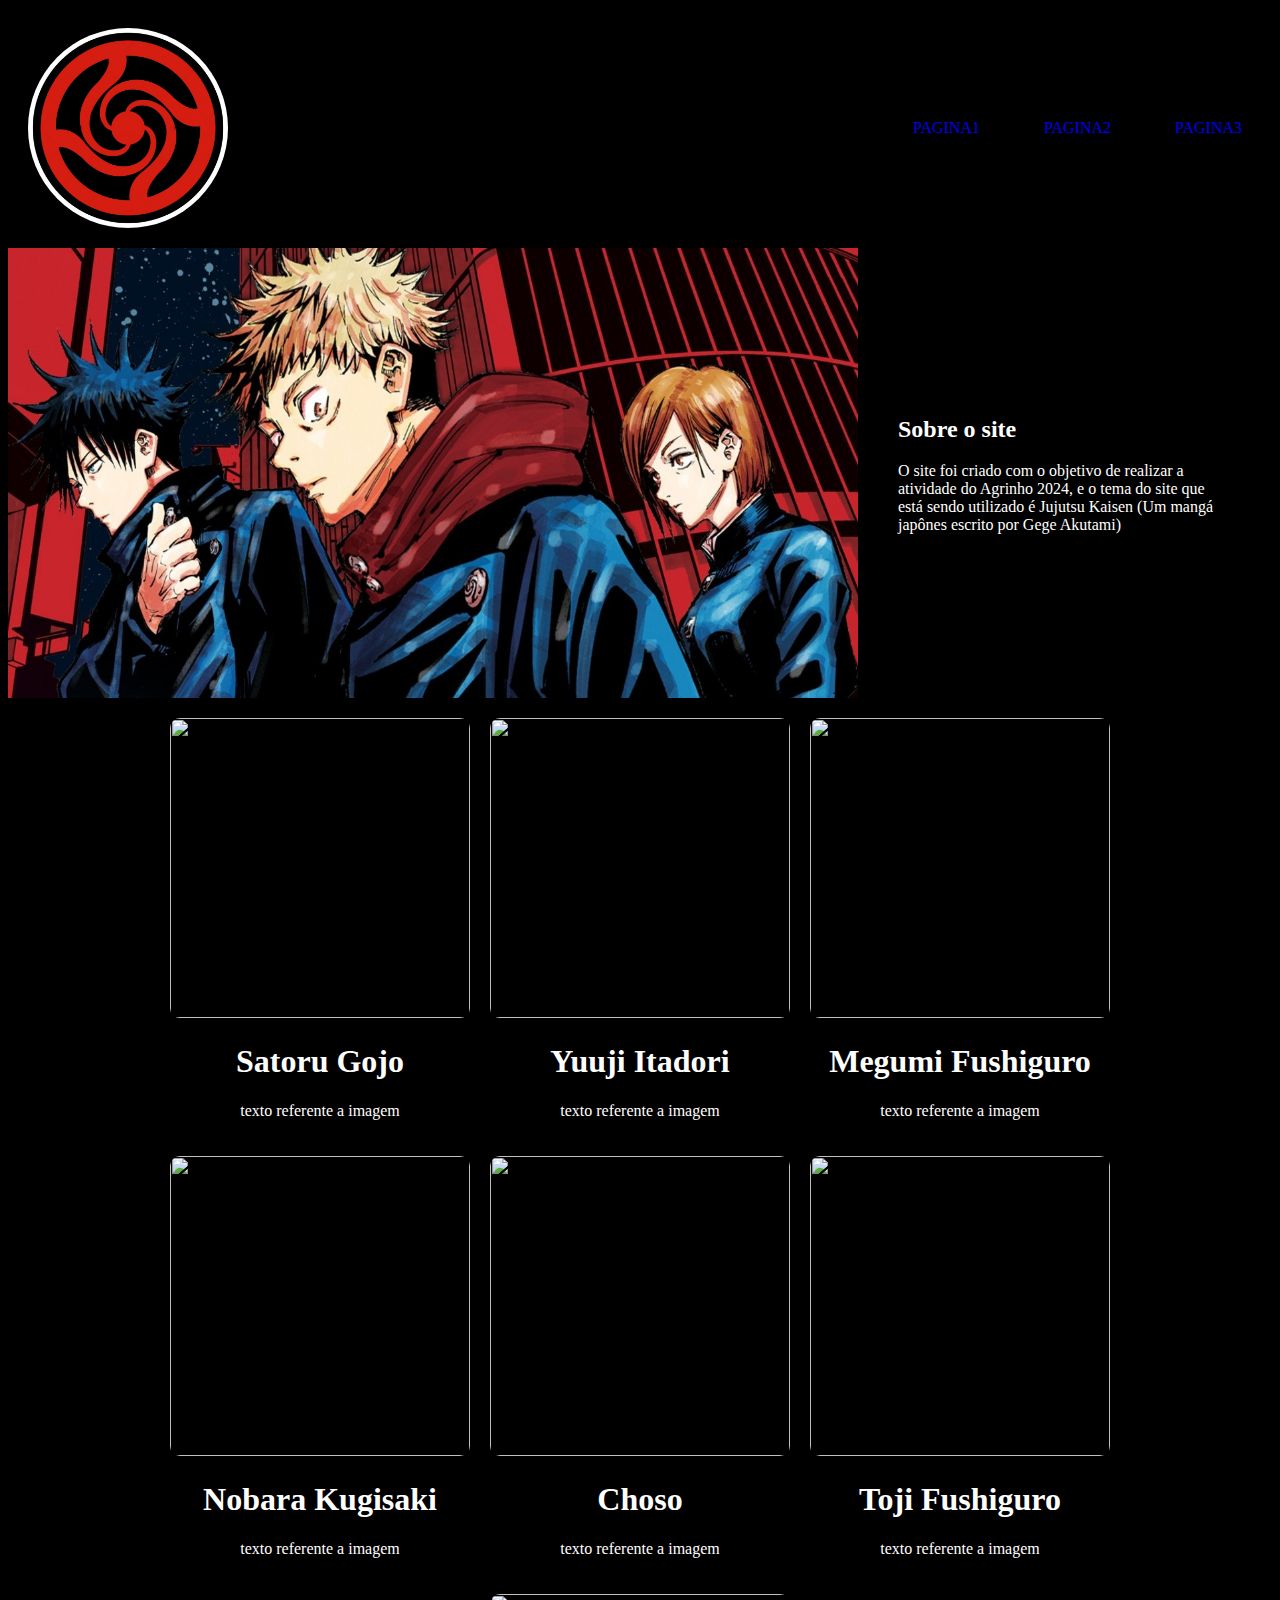
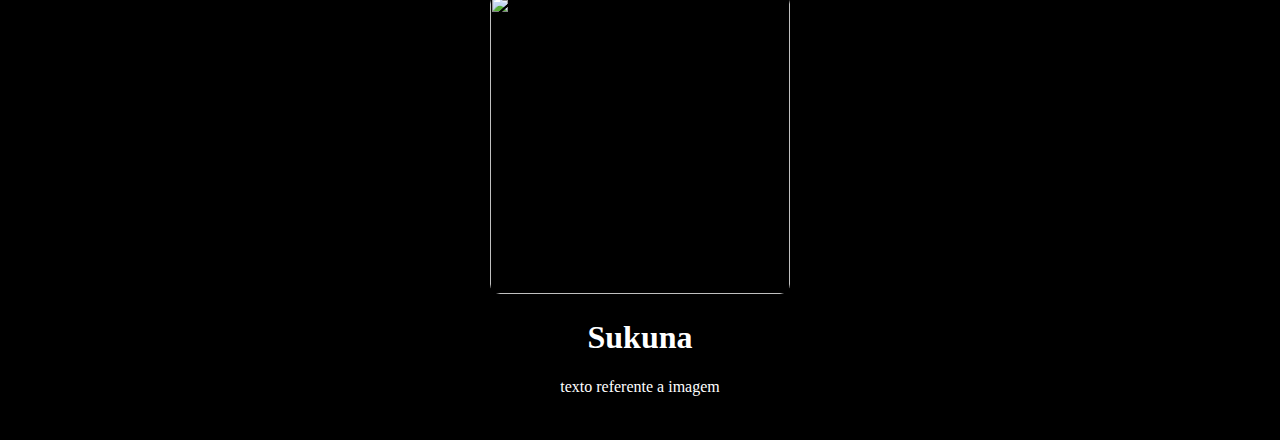
==== index.html @ e688b6fe "." ====
<!DOCTYPE html>
<html lang="pt-br">
<head>
    <meta charset="UTF-8">
    <meta name="viewport" content="width=device-width, initial-scale=1.0">
    <link rel="stylesheet" href="style.css">
    <title>Agrinho 2024</title>
</head>
<body>
    <header class="cabecalho">
        <img src="Imagens/LogoP.jpeg" alt="" class="cabecalho-imagem">
        <nav class="cabecalho-menu">
            <ul class="cabecalho-menu-lista">
                <li class="cabecalho-menu-listaitem"><a href="Página 1/pagina1.html">pagina1</a>
            
                </li>
                <li class="cabecalho-menu-listaitem"><a href="Página 2/pagina2.html">pagina2</a>
                    
                </li>
                <li class="cabecalho-menu-listaitem"><a href="Página 3/pagina3.html">pagina3</a>
                    
                </li>
            </ul>
        </nav>

    </header>
    <main class="principal">
       <section class="sobre">
        <img src="Imagens/JujutsuP.jpg" alt="" class="sobre_imagem">
        <div class="sobre_texto">
            <h2 class="sobre_texto-titulo">Sobre o site</h2>
            <p class="sobre_texto-conteudo">
                O site foi criado com o objetivo de realizar a atividade do Agrinho 2024, e o tema do site que está sendo utilizado é Jujutsu Kaisen (Um mangá japônes escrito por Gege Akutami)
            </p>

        </div>
       </section>
       <section class="elementos">
        <div class="elementos__div">
            <img src="Imagens/GojoP.jpg" alt="" class="elementos__imagem">
            <h1 class="elementos__titulo">
                Satoru Gojo
            </h1>
            <p class="elementos__texto">
                texto referente a imagem
            </p>
        </div>
        <div class="elementos__div">
            <img src="Imagens/YujiP.jpg" alt="" class="elementos__imagem">
            <h1 class="elementos__titulo">
                Yuuji Itadori
            </h1>
            <p class="elementos__texto">
                texto referente a imagem
            </p>
        </div>
        <div class="elementos__div">
            <img src="Imagens/MegumiP.jpg" alt="" class="elementos__imagem">
            <h1 class="elementos__titulo">
                Megumi Fushiguro
            </h1>
            <p class="elementos__texto">
                texto referente a imagem
            </p>
        </div>
        <div class="elementos__div">
            <img src="Imagens/NobaraP.jpg" alt="" class="elementos__imagem">
            <h1 class="elementos__titulo">
                Nobara Kugisaki
            </h1>
            <p class="elementos__texto">
                texto referente a imagem
            </p>
        </div>
        <div class="elementos__div">
            <img src="Imagens/ChosoP.jpg" alt="" class="elementos__imagem">
            <h1 class="elementos__titulo">
                Choso
            </h1>
            <p class="elementos__texto">
                texto referente a imagem
            </p>
        </div>
        <div class="elementos__div">
            <img src="Imagens/TojiFushiguroP.jpg" alt="" class="elementos__imagem">
            <h1 class="elementos__titulo">
                Toji Fushiguro
            </h1>
            <p class="elementos__texto">
                texto referente a imagem
            </p>
        </div>
        <div class="elementos__div">
            <img src="Imagens/SukunaP.jpg" alt="" class="elementos__imagem">
            <h1 class="elementos__titulo">
                Sukuna
            </h1>
            <p class="elementos__texto">
                texto referente a imagem
            </p>
        </div>
            </section>

    </main>
    <footer class="rodape">


    </footer>


</body>
</html>
---- style.css ----
body{

    background-color: black
  
  }
  
  .cabecalho{
    display: flex;
    align-items: center;
    justify-content: space-between;
  }
  
  .cabecalho-imagem{
      width: 200px;
      height: 200px;
      border-radius: 50%;
      padding: 20px;
      
  }

  .cabecalho-menu-listaitem{

    display: inline;
    text-transform: uppercase;
    margin: 30px;
    
}

.sobre{
  display: flex;
  justify-content: center;
  align-items: center;

}

.sobre_texto{
  padding: 40px;
  color: white;
}

.elementos{
  display: flex;
  justify-content: center;
  align-items: center;
  flex-wrap: wrap;
  gap: 20px;
  padding: 20px;
}

.elementos__div{
  text-align: center;
}

.elementos__imagem{
  width: 300px;
  height: 300px;
  border-radius: 10px;
}

.elementos__titulo{
  color: white;
}

.elementos__texto{
  color: white;
}

.sobre_texto-titulo{
  color: white;
}

a {
text-decoration: none;
}

.sobre_imagem{
  width: 850px;
  height: 450px;
}
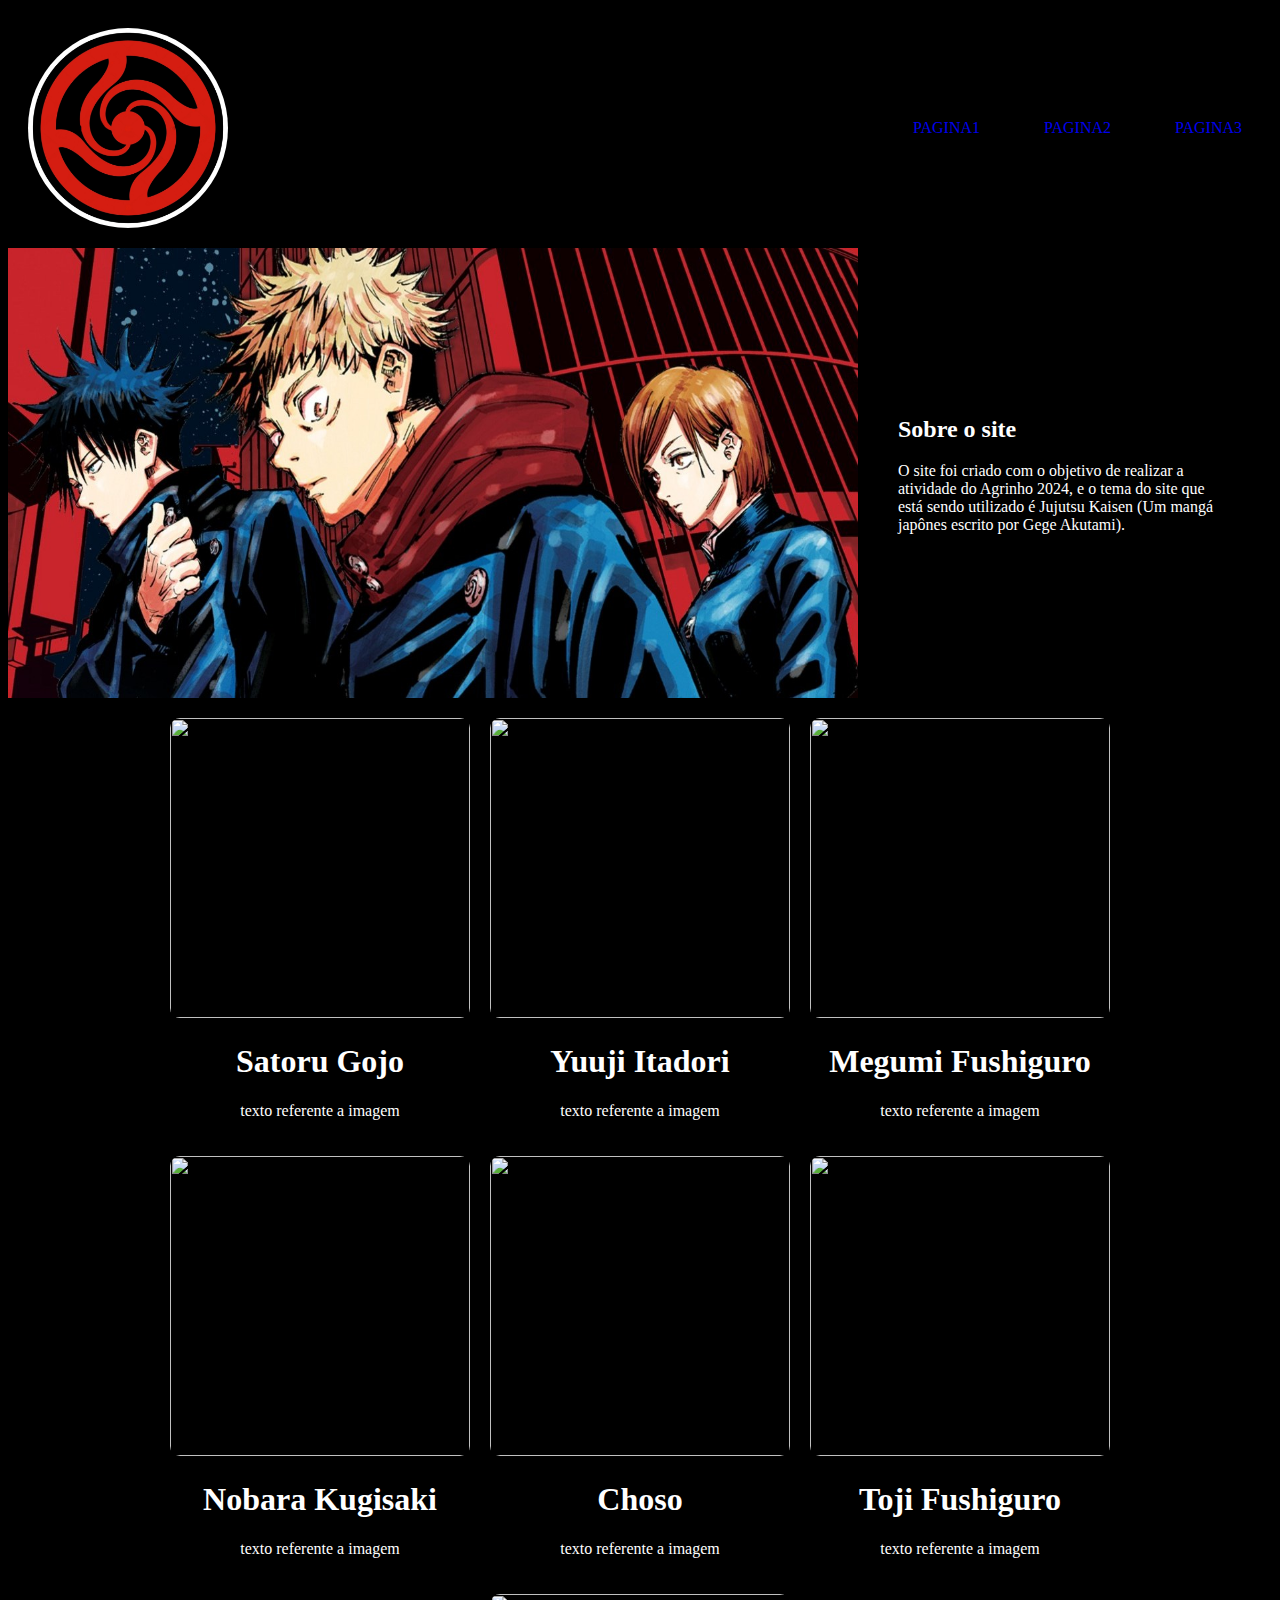
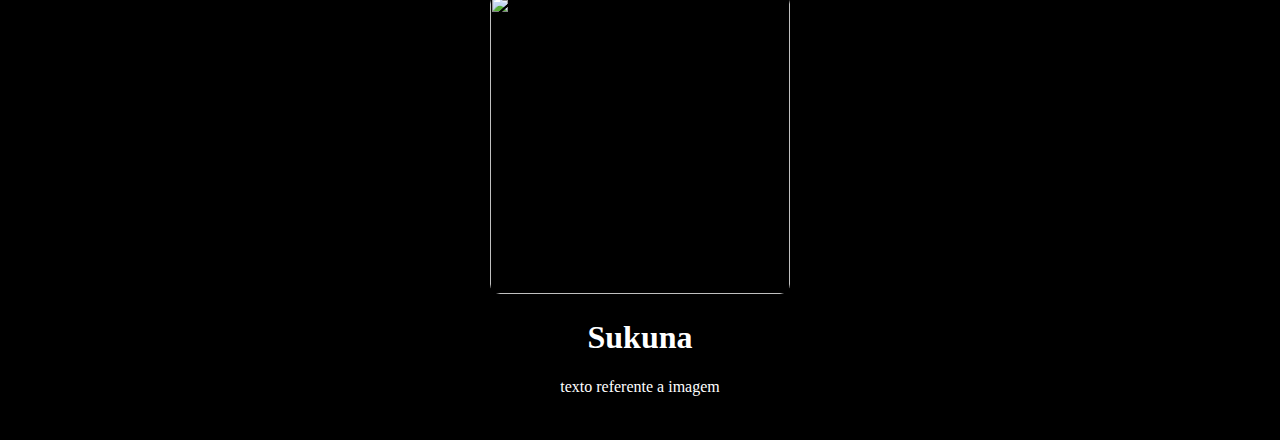
==== commit 59d12342: "." ====
--- a/index.html
+++ b/index.html
@@ -30,7 +30,7 @@
         <div class="sobre_texto">
             <h2 class="sobre_texto-titulo">Sobre o site</h2>
             <p class="sobre_texto-conteudo">
-                O site foi criado com o objetivo de realizar a atividade do Agrinho 2024, e o tema do site que está sendo utilizado é Jujutsu Kaisen (Um mangá japônes escrito por Gege Akutami)
+                O site foi criado com o objetivo de realizar a atividade do Agrinho 2024, e o tema do site que está sendo utilizado é Jujutsu Kaisen (Um mangá japônes escrito por Gege Akutami).
             </p>
 
         </div>
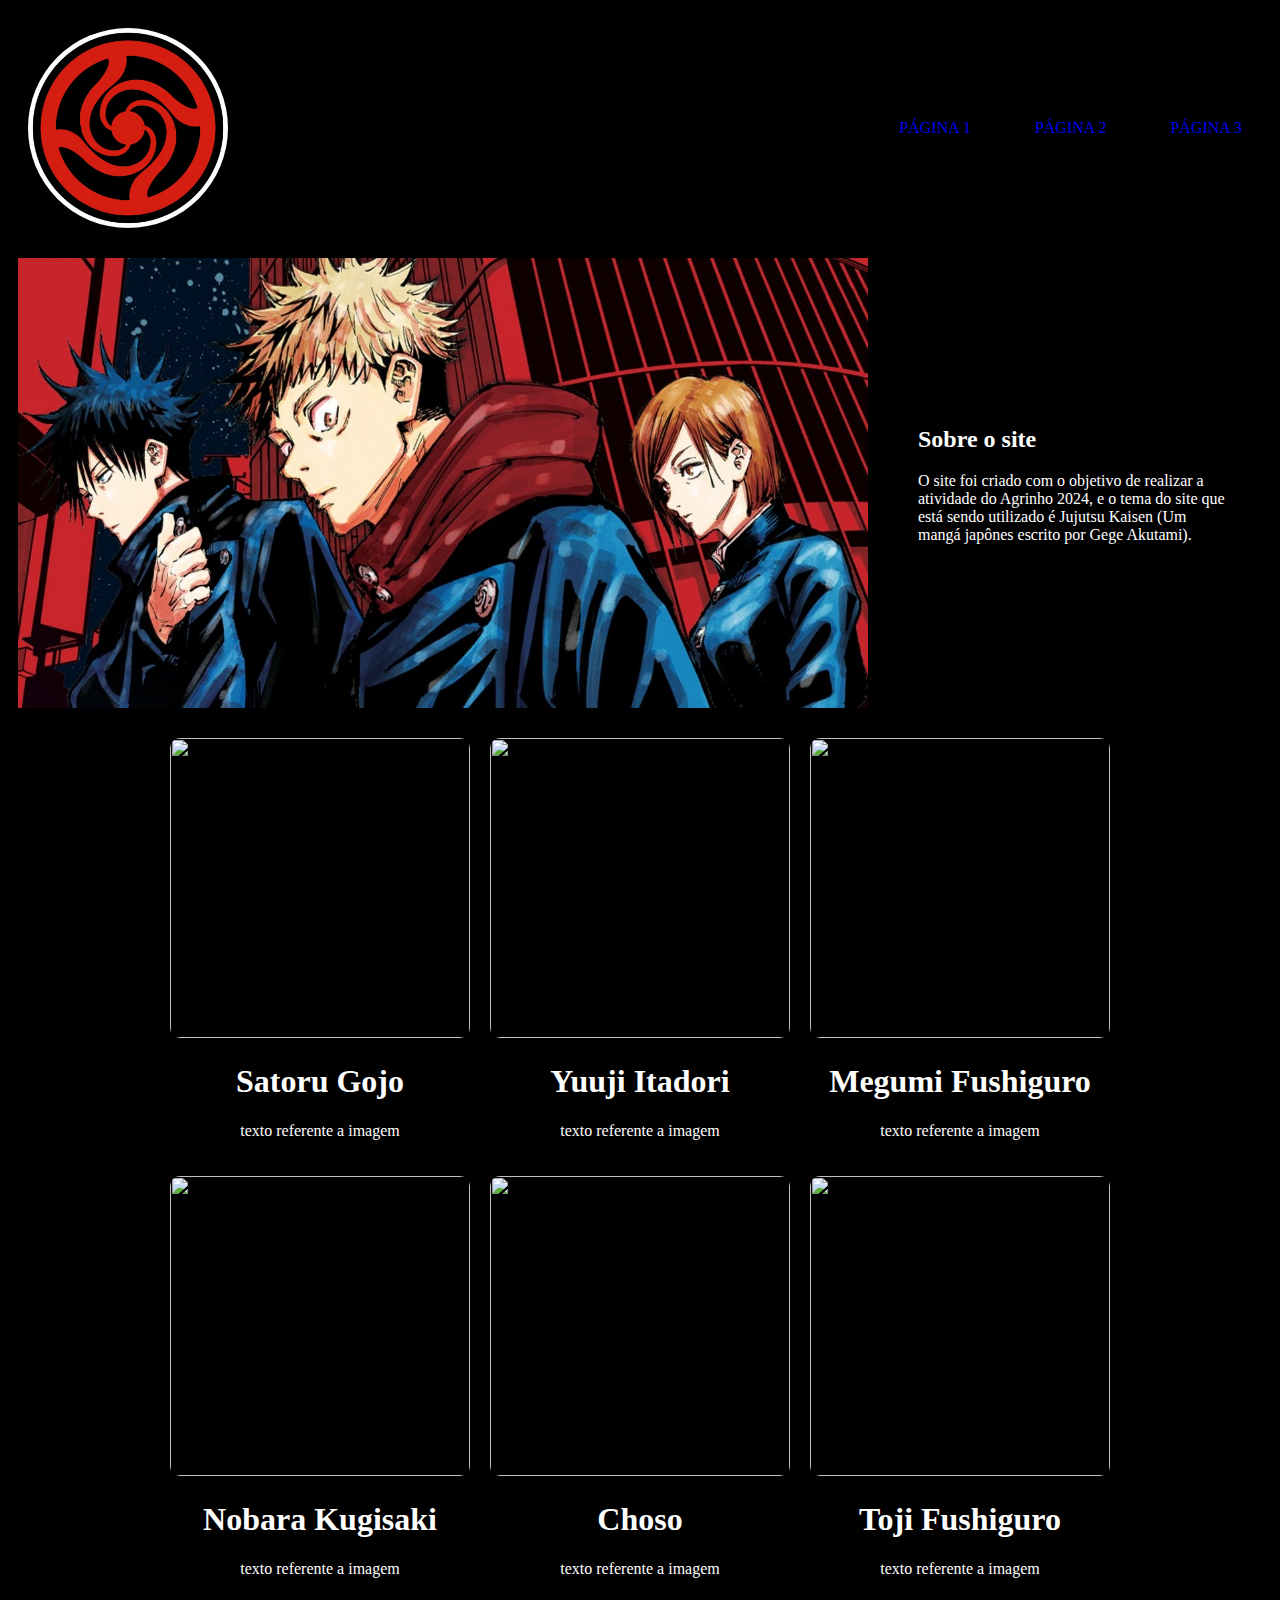
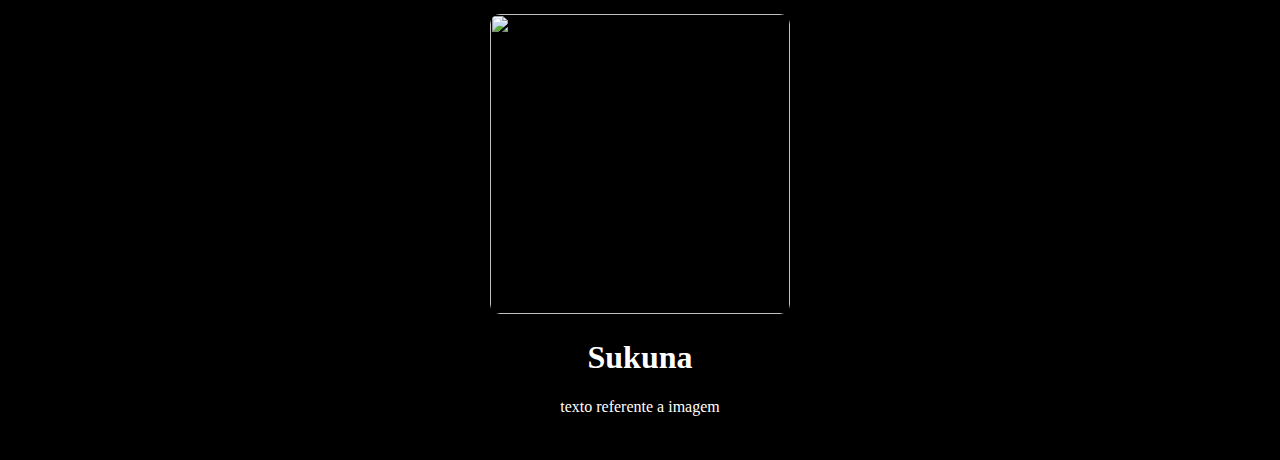
==== commit 3d534ed9: "." ====
--- a/index.html
+++ b/index.html
@@ -11,13 +11,13 @@
         <img src="Imagens/LogoP.jpeg" alt="" class="cabecalho-imagem">
         <nav class="cabecalho-menu">
             <ul class="cabecalho-menu-lista">
-                <li class="cabecalho-menu-listaitem"><a href="Página 1/pagina1.html">pagina1</a>
+                <li class="cabecalho-menu-listaitem"><a href="Página 1/pagina1.html">Página 1</a>
             
                 </li>
-                <li class="cabecalho-menu-listaitem"><a href="Página 2/pagina2.html">pagina2</a>
+                <li class="cabecalho-menu-listaitem"><a href="Página 2/pagina2.html">Página 2</a>
                     
                 </li>
-                <li class="cabecalho-menu-listaitem"><a href="Página 3/pagina3.html">pagina3</a>
+                <li class="cabecalho-menu-listaitem"><a href="Página 3/pagina3.html">Página 3</a>
                     
                 </li>
             </ul>
--- a/style.css
+++ b/style.css
@@ -76,4 +76,9 @@
 .sobre_imagem{
   width: 850px;
   height: 450px;
+  margin: 10px;
+}
+
+.cabecalho-menu-lista{
+  color: white;
 }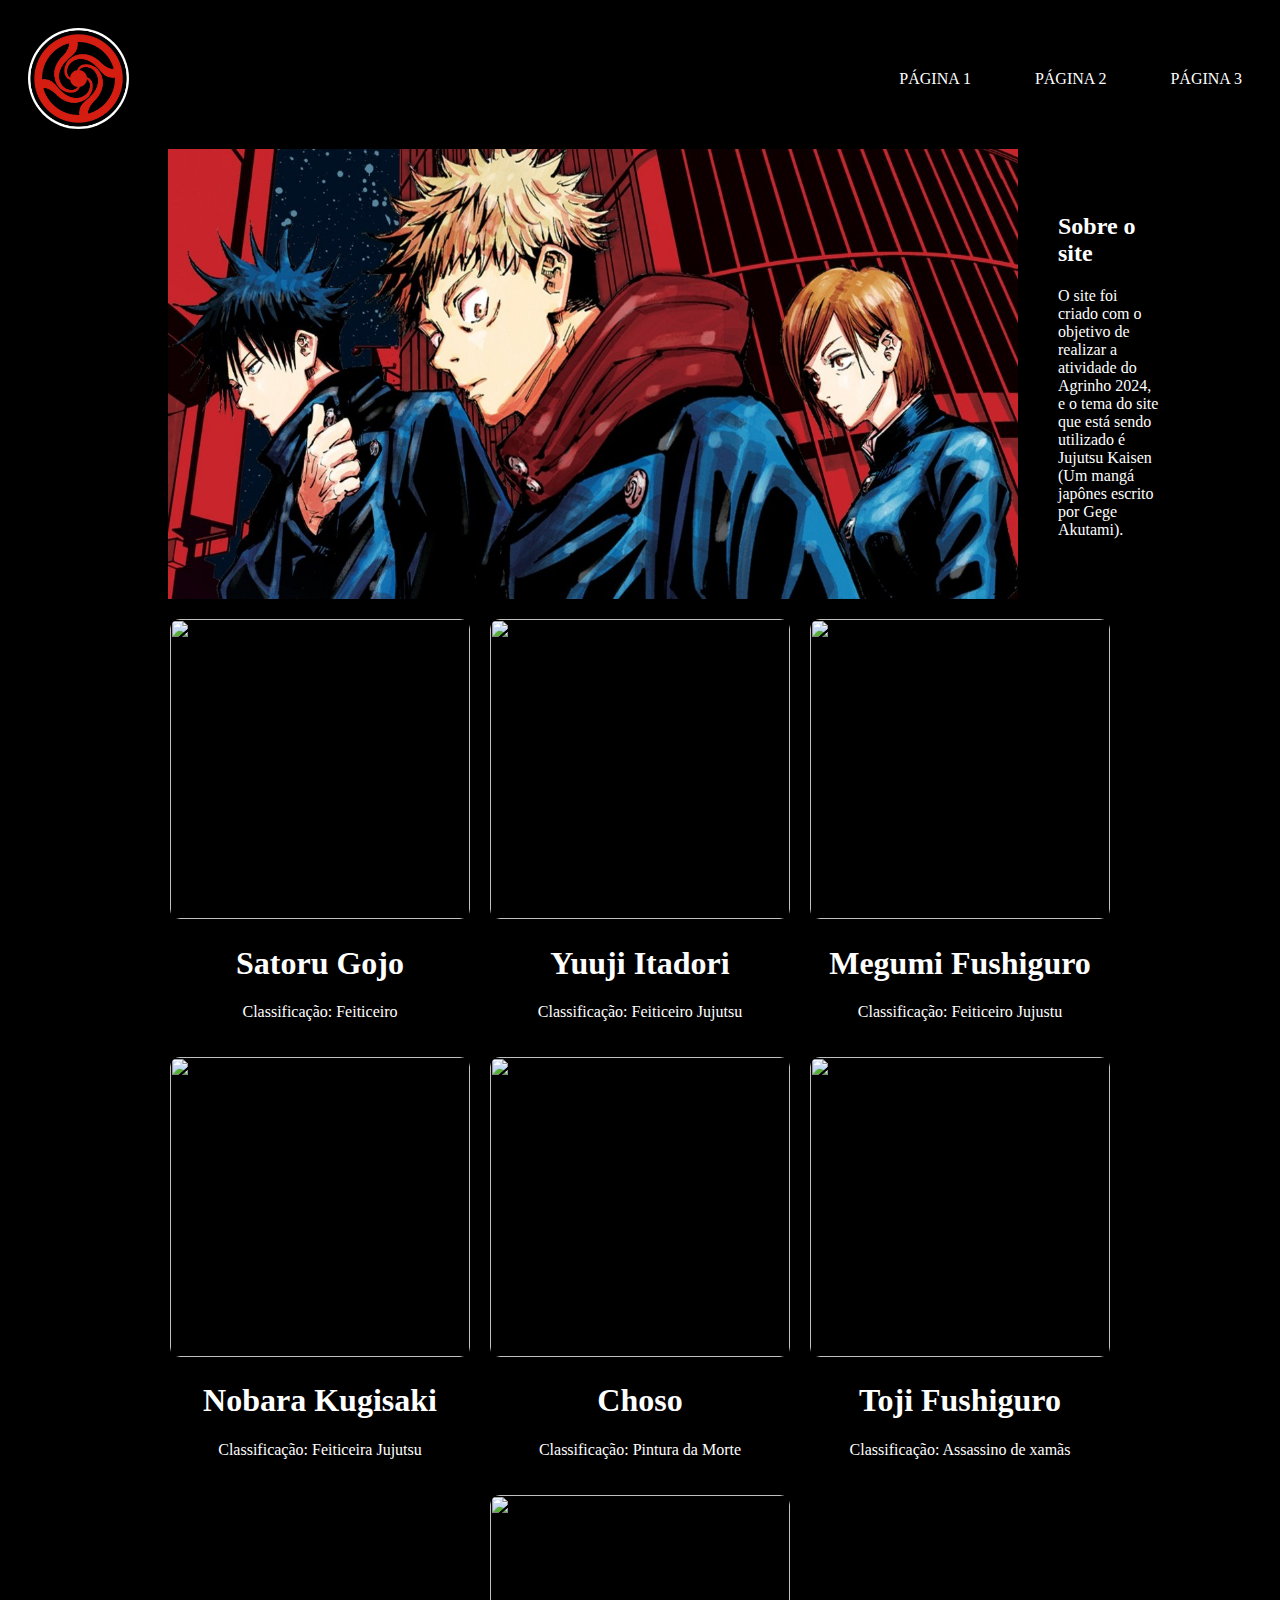
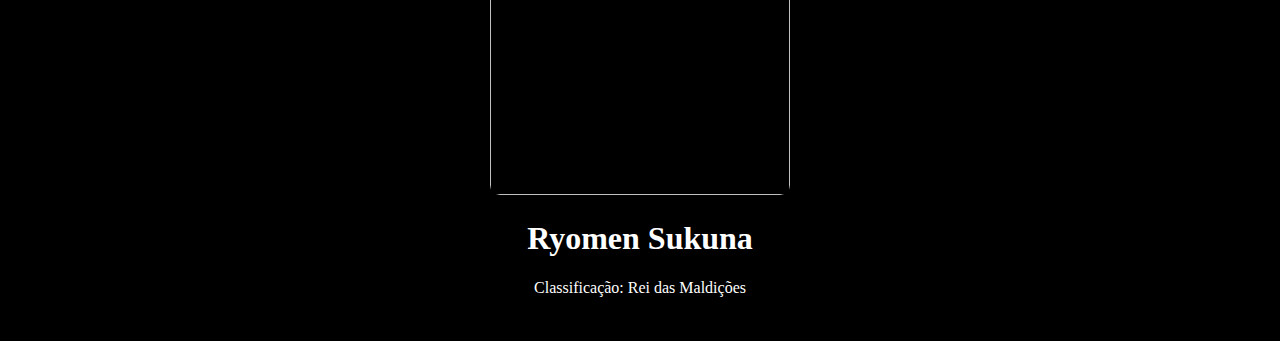
==== commit 207b7c80: "." ====
--- a/index.html
+++ b/index.html
@@ -42,7 +42,7 @@
                 Satoru Gojo
             </h1>
             <p class="elementos__texto">
-                texto referente a imagem
+                Classificação: Feiticeiro
             </p>
         </div>
         <div class="elementos__div">
@@ -51,7 +51,7 @@
                 Yuuji Itadori
             </h1>
             <p class="elementos__texto">
-                texto referente a imagem
+                Classificação: Feiticeiro Jujutsu
             </p>
         </div>
         <div class="elementos__div">
@@ -60,7 +60,7 @@
                 Megumi Fushiguro
             </h1>
             <p class="elementos__texto">
-                texto referente a imagem
+                Classificação: Feiticeiro Jujustu
             </p>
         </div>
         <div class="elementos__div">
@@ -69,7 +69,7 @@
                 Nobara Kugisaki
             </h1>
             <p class="elementos__texto">
-                texto referente a imagem
+                Classificação: Feiticeira Jujutsu
             </p>
         </div>
         <div class="elementos__div">
@@ -78,7 +78,7 @@
                 Choso
             </h1>
             <p class="elementos__texto">
-                texto referente a imagem
+                Classificação: Pintura da Morte
             </p>
         </div>
         <div class="elementos__div">
@@ -87,16 +87,16 @@
                 Toji Fushiguro
             </h1>
             <p class="elementos__texto">
-                texto referente a imagem
+                Classificação: Assassino de xamãs
             </p>
         </div>
         <div class="elementos__div">
             <img src="Imagens/SukunaP.jpg" alt="" class="elementos__imagem">
             <h1 class="elementos__titulo">
-                Sukuna
+                Ryomen Sukuna
             </h1>
             <p class="elementos__texto">
-                texto referente a imagem
+                Classificação: Rei das Maldições
             </p>
         </div>
             </section>
--- a/style.css
+++ b/style.css
@@ -11,8 +11,7 @@
   }
   
   .cabecalho-imagem{
-      width: 200px;
-      height: 200px;
+      width: 8%;
       border-radius: 50%;
       padding: 20px;
       
@@ -36,6 +35,7 @@
 .sobre_texto{
   padding: 40px;
   color: white;
+  margin-right: 71px;
 }
 
 .elementos{
@@ -76,9 +76,17 @@
 .sobre_imagem{
   width: 850px;
   height: 450px;
-  margin: 10px;
+  margin-left: 160px;
 }
 
-.cabecalho-menu-lista{
+.cabecalho-menu-listaitem a{
   color: white;
-}+}
+
+.cabecalho-menu-listaitem a:hover{
+  color: purple
+ }
+ 
+ .cabecalho-menu-listaitem a:active{
+     color: red;
+ }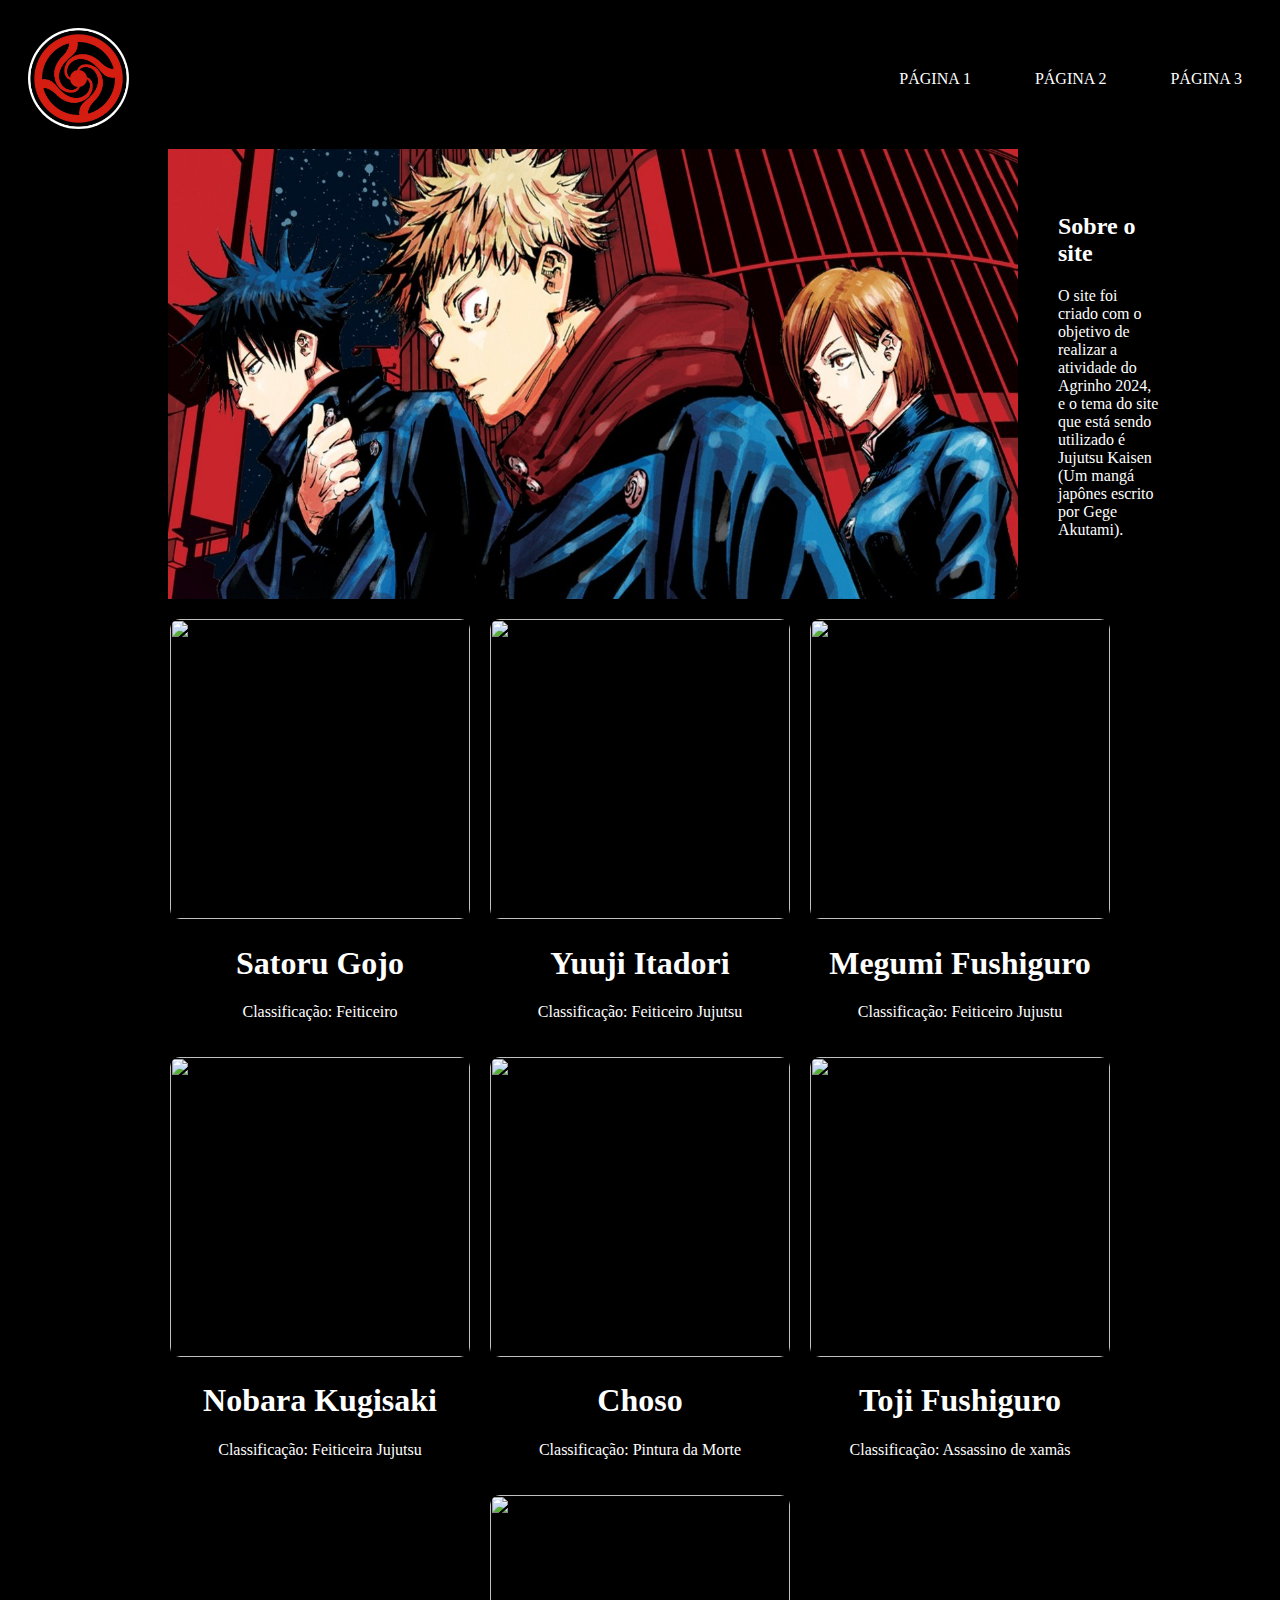
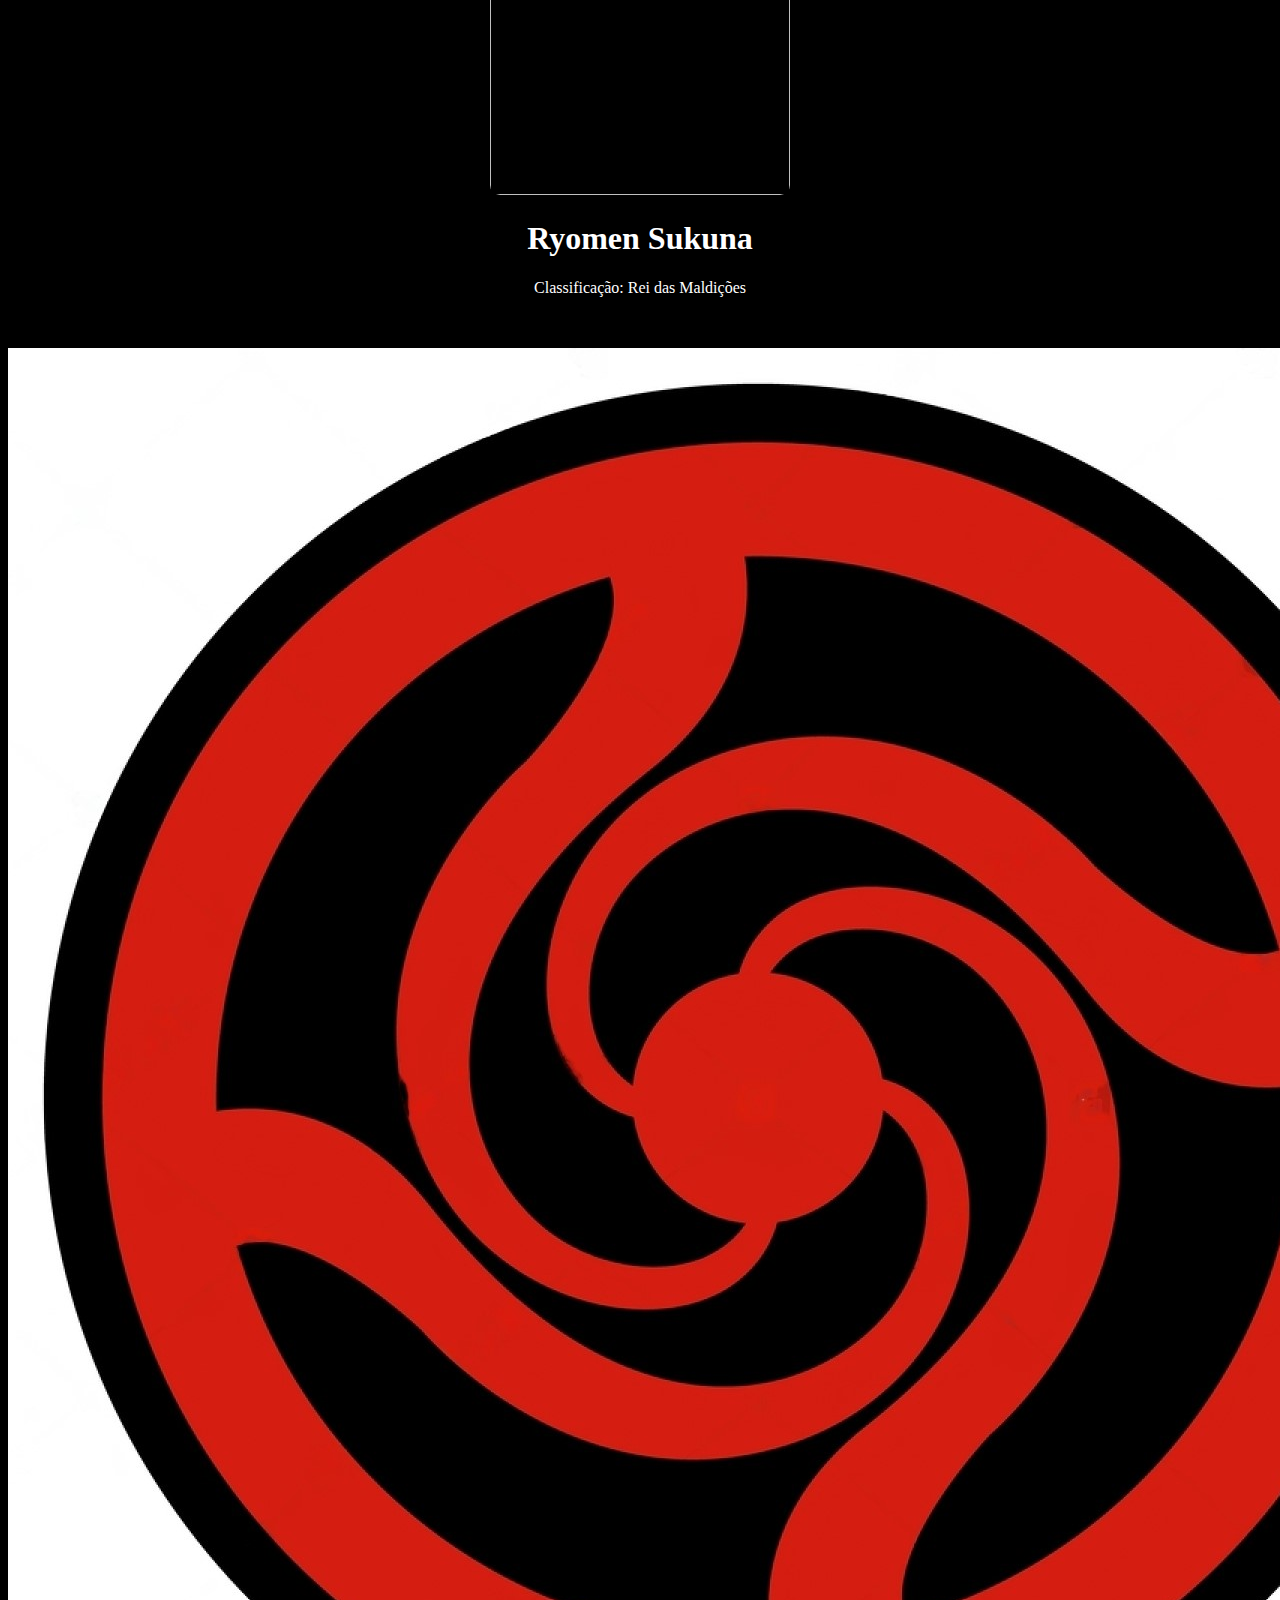
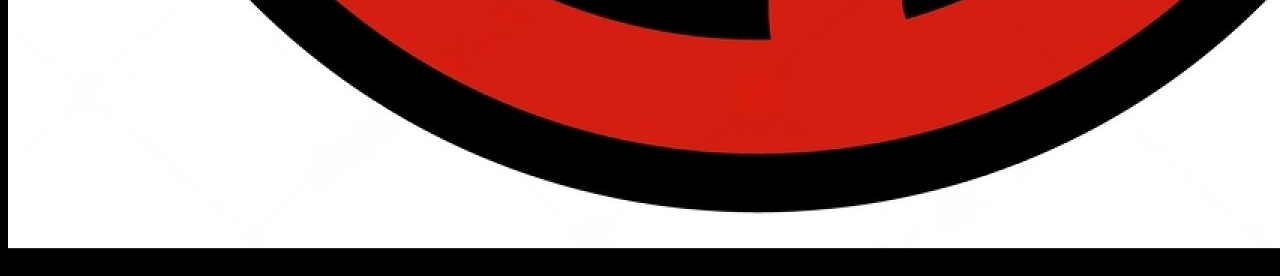
==== commit 736ca27e: "." ====
--- a/index.html
+++ b/index.html
@@ -103,7 +103,7 @@
 
     </main>
     <footer class="rodape">
-
+        <img src="Imagens/LogoP.jpeg" alt="" class="logo__rodape">
 
     </footer>
 
--- a/style.css
+++ b/style.css
@@ -89,4 +89,9 @@
  
  .cabecalho-menu-listaitem a:active{
      color: red;
- }+ }
+
+ .rodape{
+  text-align: center;
+  padding: 15px 0;
+}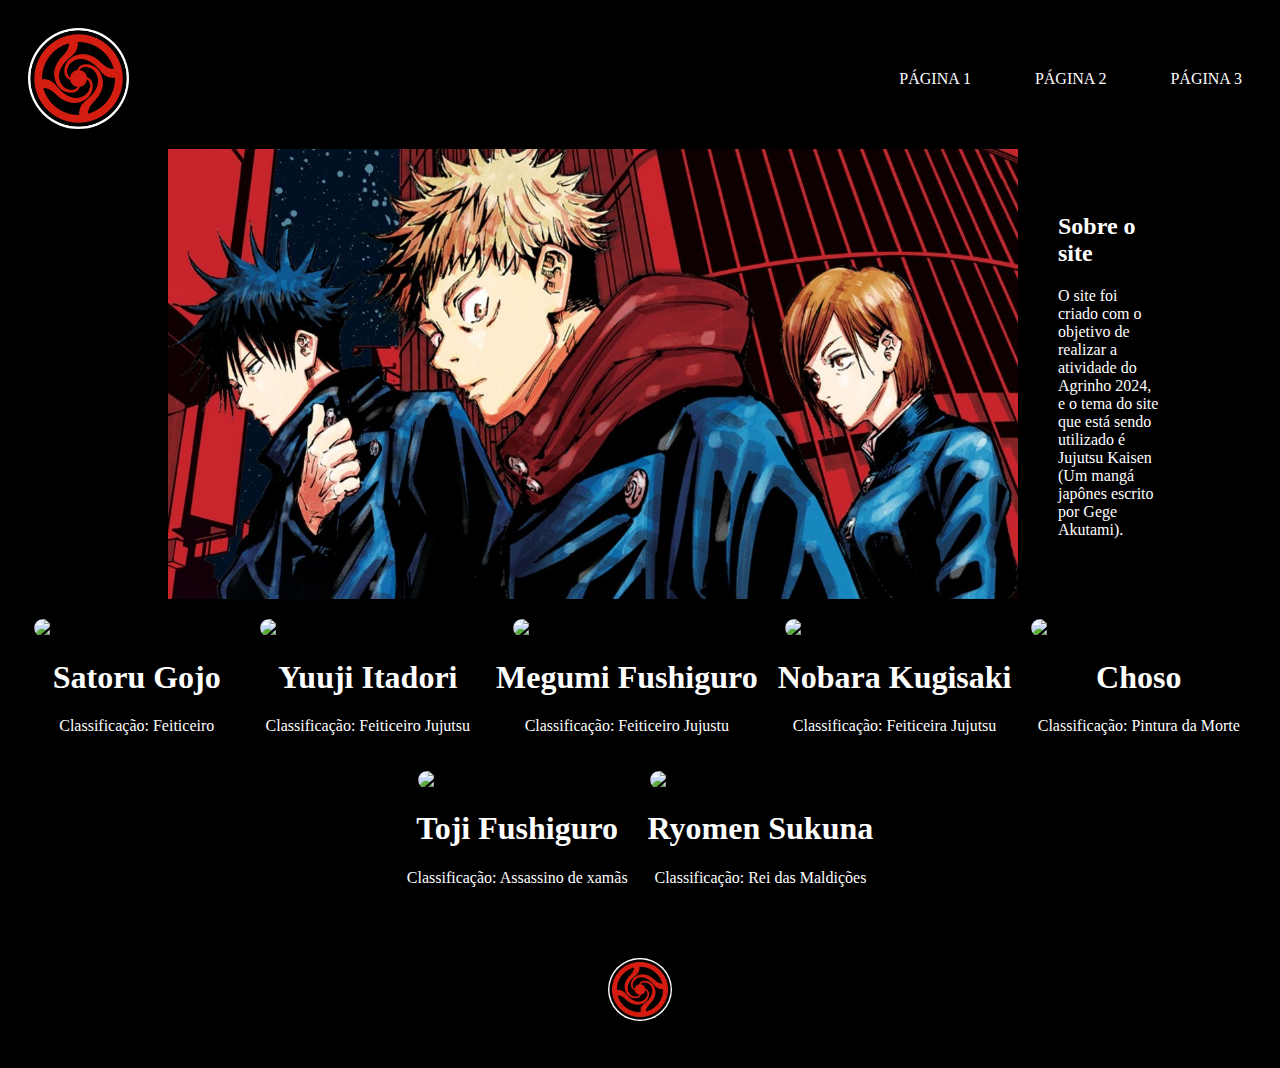
==== commit bb4cb21d: "." ====
--- a/index.html
+++ b/index.html
@@ -8,7 +8,7 @@
 </head>
 <body>
     <header class="cabecalho">
-        <img src="Imagens/LogoP.jpeg" alt="" class="cabecalho-imagem">
+        <img src="Imagens/LogoP.jpeg" alt="Logo do site" class="cabecalho-imagem">
         <nav class="cabecalho-menu">
             <ul class="cabecalho-menu-lista">
                 <li class="cabecalho-menu-listaitem"><a href="Página 1/pagina1.html">Página 1</a>
@@ -26,7 +26,7 @@
     </header>
     <main class="principal">
        <section class="sobre">
-        <img src="Imagens/JujutsuP.jpg" alt="" class="sobre_imagem">
+        <img src="Imagens/JujutsuP.jpg" alt="Imagem do esquadrão Jujutsu" class="sobre_imagem">
         <div class="sobre_texto">
             <h2 class="sobre_texto-titulo">Sobre o site</h2>
             <p class="sobre_texto-conteudo">
@@ -37,7 +37,7 @@
        </section>
        <section class="elementos">
         <div class="elementos__div">
-            <img src="Imagens/GojoP.jpg" alt="" class="elementos__imagem">
+            <img src="Imagens/GojoP.jpg" alt="Imagem do personagem Gojo" class="elementos__imagem">
             <h1 class="elementos__titulo">
                 Satoru Gojo
             </h1>
@@ -46,7 +46,7 @@
             </p>
         </div>
         <div class="elementos__div">
-            <img src="Imagens/YujiP.jpg" alt="" class="elementos__imagem">
+            <img src="Imagens/YujiP.jpg" alt="Imagem do personagem Itadori" class="elementos__imagem">
             <h1 class="elementos__titulo">
                 Yuuji Itadori
             </h1>
@@ -55,7 +55,7 @@
             </p>
         </div>
         <div class="elementos__div">
-            <img src="Imagens/MegumiP.jpg" alt="" class="elementos__imagem">
+            <img src="Imagens/MegumiP.jpg" alt="Imagem do personagem Megumi" class="elementos__imagem">
             <h1 class="elementos__titulo">
                 Megumi Fushiguro
             </h1>
@@ -64,7 +64,7 @@
             </p>
         </div>
         <div class="elementos__div">
-            <img src="Imagens/NobaraP.jpg" alt="" class="elementos__imagem">
+            <img src="Imagens/NobaraP.jpg" alt="Imagem da personagem Nobara" class="elementos__imagem">
             <h1 class="elementos__titulo">
                 Nobara Kugisaki
             </h1>
@@ -73,7 +73,7 @@
             </p>
         </div>
         <div class="elementos__div">
-            <img src="Imagens/ChosoP.jpg" alt="" class="elementos__imagem">
+            <img src="Imagens/ChosoP.jpg" alt="Imagem do personagem Choso" class="elementos__imagem">
             <h1 class="elementos__titulo">
                 Choso
             </h1>
@@ -82,7 +82,7 @@
             </p>
         </div>
         <div class="elementos__div">
-            <img src="Imagens/TojiFushiguroP.jpg" alt="" class="elementos__imagem">
+            <img src="Imagens/TojiFushiguroP.jpg" alt="Imagem do personagem Toji" class="elementos__imagem">
             <h1 class="elementos__titulo">
                 Toji Fushiguro
             </h1>
@@ -91,7 +91,7 @@
             </p>
         </div>
         <div class="elementos__div">
-            <img src="Imagens/SukunaP.jpg" alt="" class="elementos__imagem">
+            <img src="Imagens/SukunaP.jpg" alt="Imagem do personagem Sukuna" class="elementos__imagem">
             <h1 class="elementos__titulo">
                 Ryomen Sukuna
             </h1>
@@ -103,8 +103,7 @@
 
     </main>
     <footer class="rodape">
-        <img src="Imagens/LogoP.jpeg" alt="" class="logo__rodape">
-
+        <img src="Imagens/LogoP.jpeg" alt="Logo do site" class="logo__rodape">
     </footer>
 
 
--- a/style.css
+++ b/style.css
@@ -1,6 +1,5 @@
 body{
-
-    background-color: black
+  background-color: black
   
   }
   
@@ -11,14 +10,13 @@
   }
   
   .cabecalho-imagem{
-      width: 8%;
-      border-radius: 50%;
-      padding: 20px;
+    width: 8%;
+    border-radius: 50%;
+    padding: 20px;
       
   }
 
   .cabecalho-menu-listaitem{
-
     display: inline;
     text-transform: uppercase;
     margin: 30px;
@@ -88,10 +86,17 @@
  }
  
  .cabecalho-menu-listaitem a:active{
-     color: red;
+    color: red;
  }
 
  .rodape{
   text-align: center;
   padding: 15px 0;
+}
+
+.logo__rodape{
+  width: 5%;
+  border-radius: 50%;
+  padding: 20px;
+  
 }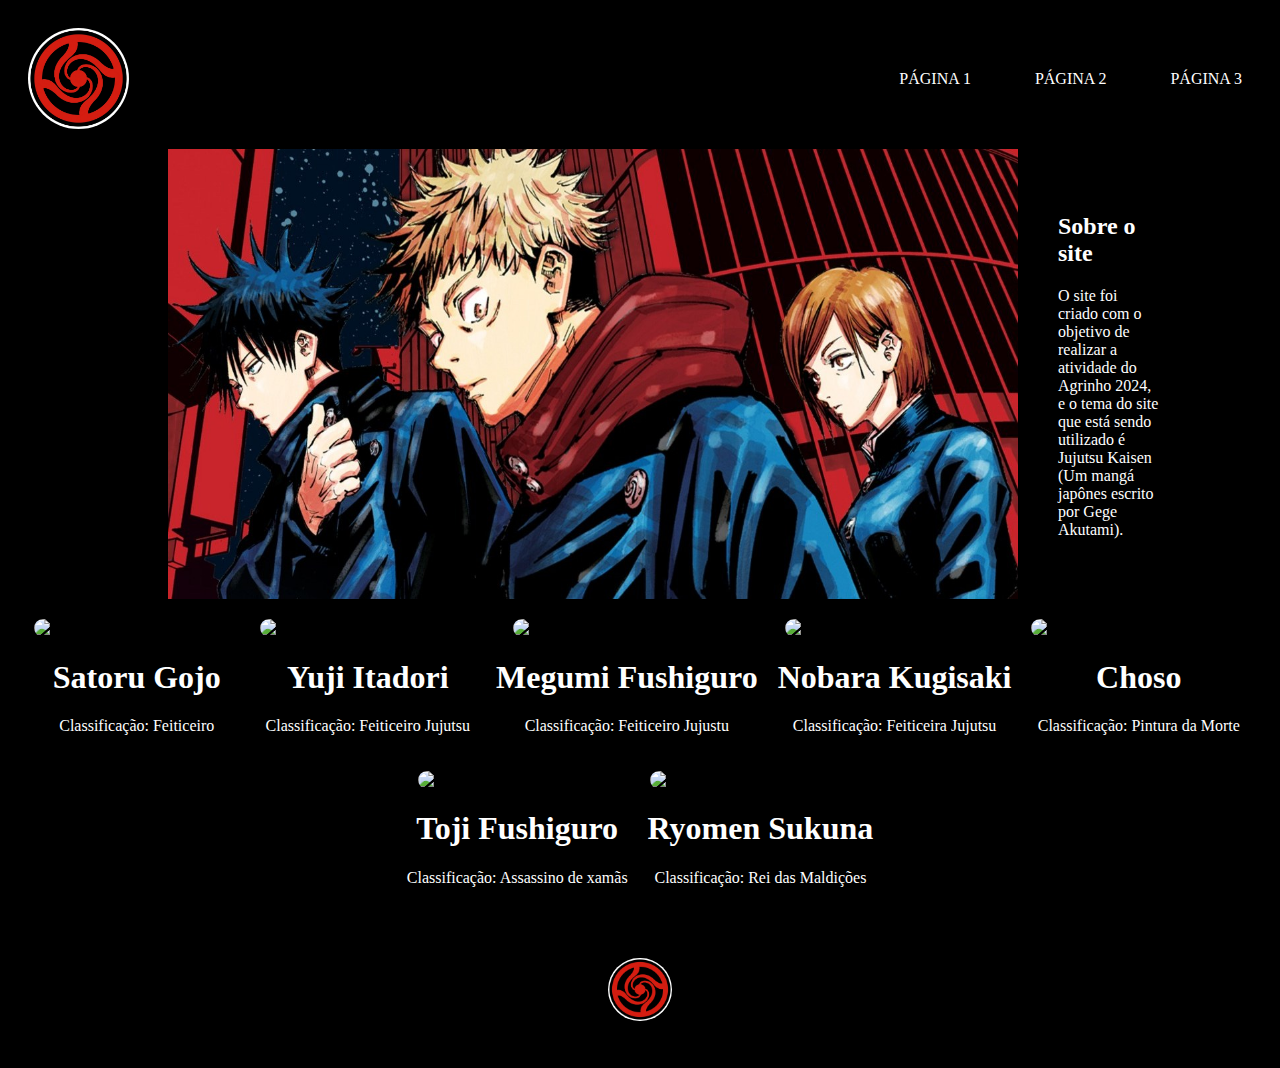
==== commit 340919f4: "." ====
--- a/index.html
+++ b/index.html
@@ -48,7 +48,7 @@
         <div class="elementos__div">
             <img src="Imagens/YujiP.jpg" alt="Imagem do personagem Itadori" class="elementos__imagem">
             <h1 class="elementos__titulo">
-                Yuuji Itadori
+                Yuji Itadori
             </h1>
             <p class="elementos__texto">
                 Classificação: Feiticeiro Jujutsu
@@ -106,7 +106,6 @@
         <img src="Imagens/LogoP.jpeg" alt="Logo do site" class="logo__rodape">
     </footer>
 
-
 </body>
 </html>
 
